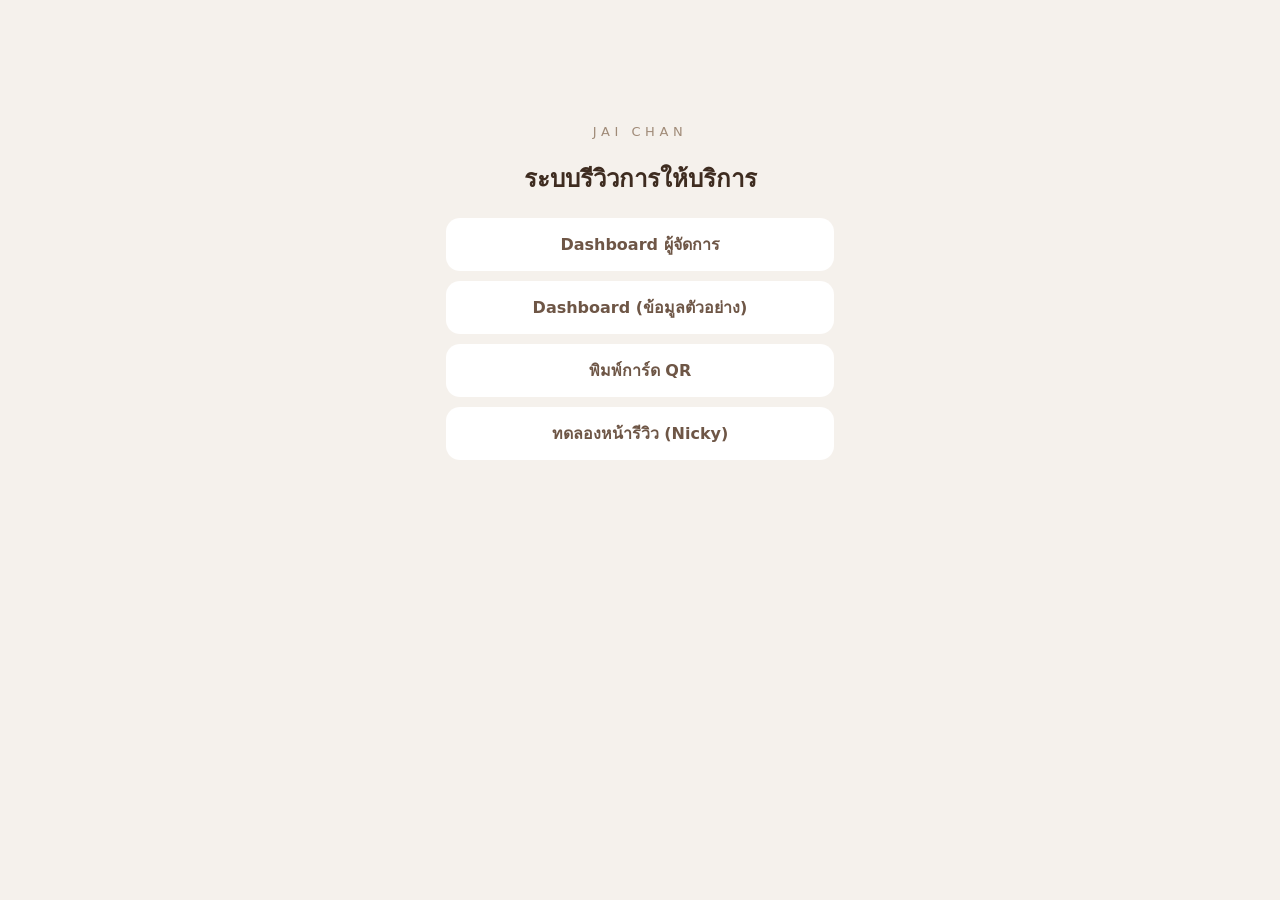
==== index.html @ 6d0d49fa "Initial review system: customer QR review page (5 languages), manager dashboard, QR cards, Apps Scri" ====
<!doctype html>
<html lang="th"><head><meta charset="utf-8"><meta name="viewport" content="width=device-width,initial-scale=1">
<title>Jai Chan · Review System</title><meta name="robots" content="noindex"><link rel="stylesheet" href="assets/style.css">
<style>.w{max-width:420px;margin:12vh auto;text-align:center;padding:16px}a{display:block;margin:10px 0;padding:14px;border-radius:14px;background:#fff;color:var(--brand-d);text-decoration:none;font-weight:600}</style></head>
<body><div class="w"><div class="brand">Jai Chan</div><h2>ระบบรีวิวการให้บริการ</h2>
<a href="dashboard/">Dashboard ผู้จัดการ</a><a href="dashboard/?demo=1">Dashboard (ข้อมูลตัวอย่าง)</a><a href="qr/">พิมพ์การ์ด QR</a><a href="review/?t=680603">ทดลองหน้ารีวิว (Nicky)</a></div></body></html>
---- assets/style.css ----
:root{--bg:#F5F1EC;--card:#FFFFFF;--ink:#3E2C20;--muted:#8C7A6B;--brand:#A08B78;--brand-d:#6E5646;--line:#E6DDD3;--gold:#E0A82E;--bad:#C0533A;--good:#4F8A5B}
*{box-sizing:border-box}
html,body{margin:0;background:var(--bg);color:var(--ink);font-family:"Noto Sans Thai","Noto Sans",system-ui,-apple-system,"Segoe UI",sans-serif;-webkit-tap-highlight-color:transparent}
button{font:inherit;cursor:pointer}
.brand{letter-spacing:.35em;font-size:13px;color:var(--brand);text-transform:uppercase;text-align:center}
.avatar{width:120px;height:120px;border-radius:50%;object-fit:cover;background:var(--brand);color:#fff;display:flex;align-items:center;justify-content:center;font-size:48px;margin:0 auto;border:4px solid #fff;box-shadow:0 4px 16px rgba(62,44,32,.12)}
.avatar.sm{width:56px;height:56px;font-size:22px;border-width:2px}
.hide{display:none!important}
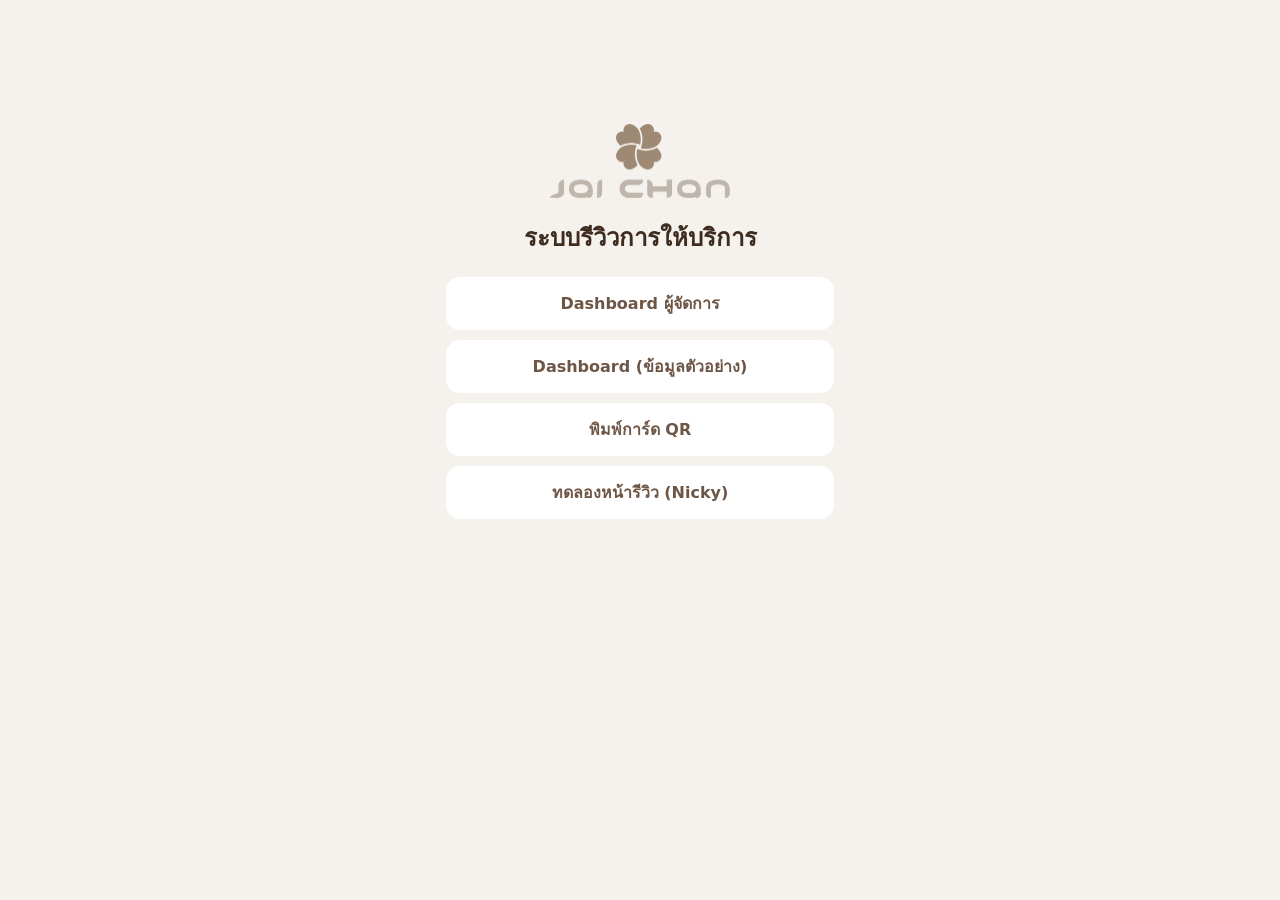
==== commit 961a9650: "Use Jai Chan logo; add Arabic (RTL) and more countries Co-Authored-By: Claude Opus 5.5 <noreply@anth" ====
--- a/index.html
+++ b/index.html
@@ -2,5 +2,5 @@
 <html lang="th"><head><meta charset="utf-8"><meta name="viewport" content="width=device-width,initial-scale=1">
 <title>Jai Chan · Review System</title><meta name="robots" content="noindex"><link rel="stylesheet" href="assets/style.css">
 <style>.w{max-width:420px;margin:12vh auto;text-align:center;padding:16px}a{display:block;margin:10px 0;padding:14px;border-radius:14px;background:#fff;color:var(--brand-d);text-decoration:none;font-weight:600}</style></head>
-<body><div class="w"><div class="brand">Jai Chan</div><h2>ระบบรีวิวการให้บริการ</h2>
+<body><div class="w"><img class="logo" src="assets/logo.png" alt="Jai Chan" style="width:180px;margin:0 auto 10px"><h2>ระบบรีวิวการให้บริการ</h2>
 <a href="dashboard/">Dashboard ผู้จัดการ</a><a href="dashboard/?demo=1">Dashboard (ข้อมูลตัวอย่าง)</a><a href="qr/">พิมพ์การ์ด QR</a><a href="review/?t=680603">ทดลองหน้ารีวิว (Nicky)</a></div></body></html>
--- a/assets/style.css
+++ b/assets/style.css
@@ -6,3 +6,4 @@
 .avatar{width:120px;height:120px;border-radius:50%;object-fit:cover;background:var(--brand);color:#fff;display:flex;align-items:center;justify-content:center;font-size:48px;margin:0 auto;border:4px solid #fff;box-shadow:0 4px 16px rgba(62,44,32,.12)}
 .avatar.sm{width:56px;height:56px;font-size:22px;border-width:2px}
 .hide{display:none!important}
+.logo{display:block;height:auto}
